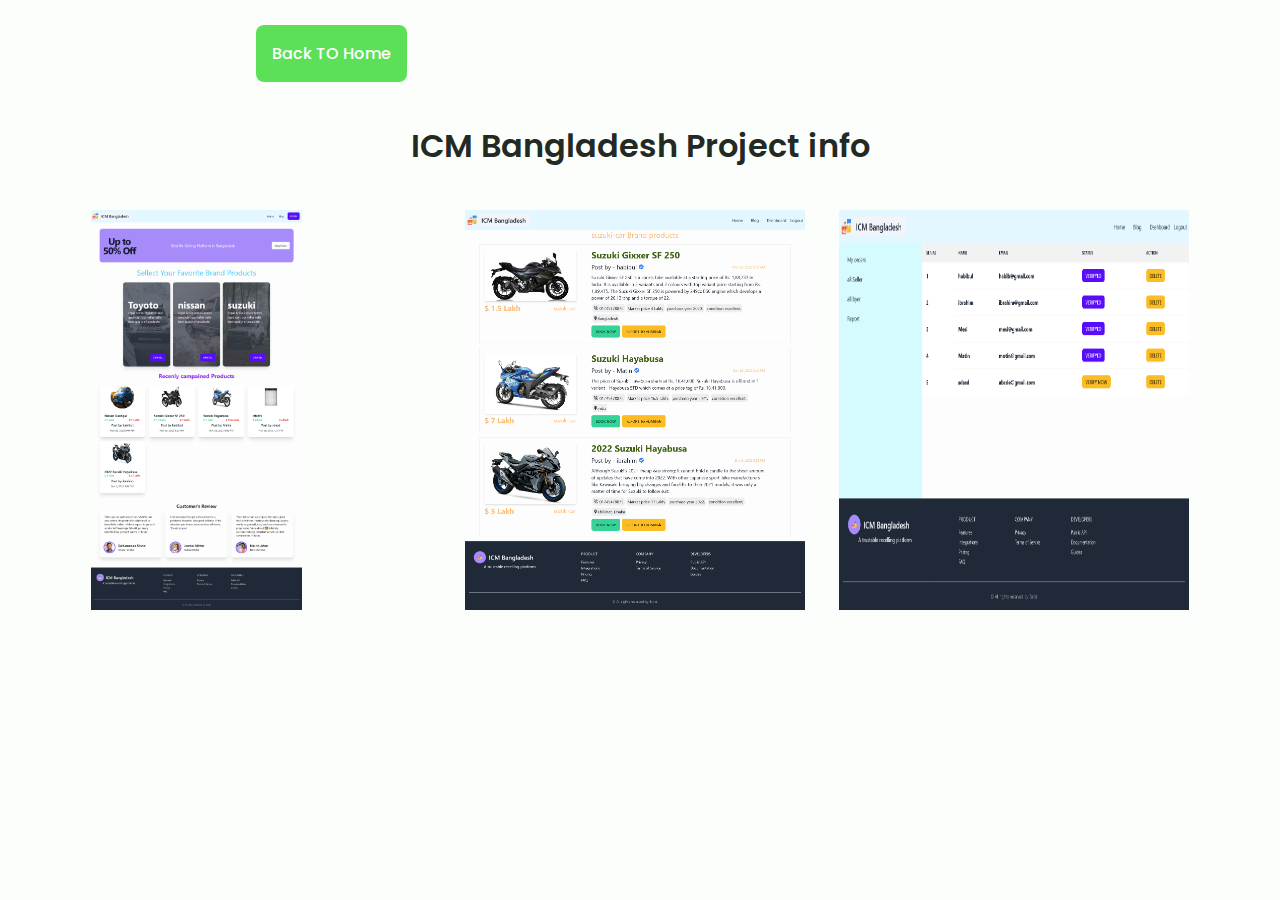
==== project1.html @ 69720b06 "details" ====
<!DOCTYPE html>
<html lang="en">
<head>
    <meta charset="UTF-8">
    <meta http-equiv="X-UA-Compatible" content="IE=edge">
    <meta name="viewport" content="width=device-width, initial-scale=1.0">
    <link rel="stylesheet" href="css/style.css">
    <title>ICM Bangladesh Details</title>
</head>
<body>
    <div class="container">
        <br>
        <a href="./index.html" class="button button--flex"> Back TO Home </a>
        <h1 style="text-align: center; margin:40px 0; ">ICM Bangladesh Project info</h1>
        <div class="services__container grid">
            <div class="details_img">
                <img src="img/1.png" alt="">
            </div>
            <div class="details_img">
                <img src="img/2.png" alt="">
            </div>
            <div class="details_img">
                <img src="img/3.png" alt="">
            </div>
        </div>
    </div>
</body>
</html>
---- css/style.css ----
@import url('https://fonts.googleapis.com/css2?family=Poppins:ital,wght@0,100;0,200;0,400;0,500;0,600;0,700;0,800;0,900;1,100;1,200;1,300;1,400;1,500;1,600;1,700;1,800;1,900&display=swap');


/*  */

/* =======reset all data by tanzil ================= */

.home__title{
    background: linear-gradient(to right, rgb(49, 53, 231),rgb(73, 224, 67));
    background-clip: text;
    -webkit-background-clip: text;
    -webkit-text-fill-color: transparent;
    
}
.section__title{
    background: linear-gradient(to right, rgb(49, 53, 231),rgb(73, 224, 67));
    background-clip: text;
    -webkit-background-clip: text;
    -webkit-text-fill-color: transparent;
    position: relative;
    margin-bottom: 10px;
}
.section__title::before{
 position: absolute;
 content: " ";
 width: 17%;
 height: 2px;
 background: rgba(218, 214, 214, 0.623);
 left: 50%;
 bottom: -5px;
 transform: translate(-50%, -50%);
}
.section__title::after{
    position: absolute;
    content: " ";
    width: 5%;
    height: 5px;
    background: linear-gradient(to right, rgb(130, 132, 231),rgb(152, 243, 148));
    left: 50%;
    bottom: -7px;
    transform: translate(-50%, -50%);
    border-radius: 50px;
   }
    
   .qualification__tanzil{
       position: relative;
   }
   .qualification__tanzil::before{
    position: absolute;
    content: " ";
    width: 50%;
    height: 2px;
    background: rgba(218, 214, 214, 0.623);
    left: 50%;
    bottom: -5px;
    transform: translate(-50%, -50%);
   }
   .qualification__tanzil::after{
    position: absolute;
    content: " ";
    width: 15%;
    height: 5px;
    background: linear-gradient(to right, rgb(130, 132, 231),rgb(152, 243, 148));
    left: 50%;
    bottom: -7px;
    transform: translate(-50%, -50%);
    border-radius: 50px;
   }
   .about-img{
       border: 2px solid rgb(139, 139, 139);
   }
/*==================== VARIABLES CSS ====================*/
:root {
    --header-height: 3rem;

    /*========== Colors ==========*/
    /* Change favorite color */
    --hue-color:478 ; /*Purple 250 - Green 142 - Blue 230 - Pink 340*/

    /* HSL color mode */
    --first-color:hsl(var(--hue-color),69%,61%);
    --first-color-second:hsl(var(--hue-color),69%,61%);
    --first-color-alt:hsl(var(--hue-color),57%,53%);
    --first-color-lighter:hsl(var(--hue-color),92%,95%);
    --title-color:hsl(var(--hue-color),8%,15%);
    --text-color:hsl(var(--hue-color),8%,45%); 
    --text-color-light:hsl(var(--hue-color),8%,65%);
    --input-color:hsl(var(--hue-color),70%,96%);
    --body-color:hsl(var(--hue-color),60%,99%);
    --container-color:#fff ;
    --scroll-bar-color:hsl(var(--hue-color),12%,90%);
    --scroll-thumb-color:hsl(var(--hue-color),12%,80%);

    /*========== Font and typography ==========*/
    --body-font:'Poppins', sans-serif;

    /* .5rem = 8px, 1rem = 16px, 1.5rem = 24px ... */
    --big-font-size: 2rem;
    --h1-font-size: 1.5rem;
    --h2-font-size:1.25rem ;
    --h3-font-size:1.125rem;
    --normal-font-size: .938rem;
    --small-font-size: .813rem;
    --smaller-font-size: .75rem;

    /*========== Font weight ==========*/
    --font-medium: 500;
    --font-semi-bold: 600;

    /*========== Margenes Bottom ==========*/
    /* .25rem = 4px, .5rem = 8px, .75rem = 12px ... */
    --mb-0-25: .25rem;
    --mb-0-5: .5rem ;
    --mb-0-75: .75rem ;
    --mb-1: 1rem ;
    --mb-1-5: 1.5rem ;
    --mb-2: 2rem;
    --mb-2-5: 2.5rem ;
    --mb-3: 3rem ;

    /*========== z index ==========*/
    --z-tooltip: 10;
    --z-fixed: 100;
    --z-modal:1000;
}

/* Font size for large devices */
@media screen and (min-width: 968px) {
    :root {
        --big-font-size: 3rem;
        --h1-font-size: 2.25rem;
        --h2-font-size: 1.5rem;
        --h3-font-size: 1.25rem;
        --normal-font-size: 1rem;
        --small-font-size: .875rem;
        --smaller-font-size: .813rem;
    }
}

/*========== Variables Dark theme ==========*/
 body.dark-theme{
         /* HSL color mode */
   
    --first-color-second:hsl(var(--hue-color),30%,8%);
    --title-color:hsl(var(--hue-color),8%,95%);
    --text-color:hsl(var(--hue-color),8%,75%); 
    --input-color:hsl(var(--hue-color),29%,16%);
    --body-color:hsl(var(--hue-color),28%,12%);
    --container-color:hsl(var(--hue-color),29%,16%);
    --scroll-bar-color:hsl(var(--hue-color),12%,48%);
    --scroll-thumb-color:hsl(var(--hue-color),12%,36%);
 }
 .details_img img{
    height: 400px;
 }

/*========== Button Dark/Light ==========*/
.nav_btns{
    display: flex;
    align-items: center;
}
.change-theme{
    font-size: 1.25rem;
    color: var(--title-color);
    margin-right: var(--mb-1);
    cursor: pointer;
}
.change-theme:hover{
    color: var(--first-color);
}
/*==================== BASE ====================*/

*{
    margin: 0;
    padding: 0;
    box-sizing: border-box;
    list-style-type: none;
    text-decoration: none;
    font-family: 'Poppins', sans-serif;
}

html{
    scroll-behavior: smooth;
}

body{
    margin: 0 8 var(--header-height) 0;
    font-family: var(--body-font);
    font-size: var(--normal-font-size);
    background-color: var(--body-color);
}

/*==================== REUSABLE CSS CLASSES ====================*/

h1,h2,h3,h4{
    color: var(--title-color);
    font-weight:var(--font-semi-bold);
}
ul{
    list-style: none;
}
a{
    text-decoration: none;
}
img{
    max-width: 100%;
    height: auto;
}

.section{
    padding: 2rem 0 4rem;
}
.section__title{
    font-size: var(--h1-font-size);
}
.section__subtitle{
    display: block;
    font-size: var(--small-font-size);
    margin-bottom: var(--mb-3);
    color: var(--title-color);
}
.qualification__button{
    color: var(--title-color);
}
.section__title,
.section__subtitle{
    text-align: center;
}
.qualification__subtitle{
    color: var(--title-color);
}
.portfolio__description{
    color: var(--title-color);
}
.testimonial__description{
    color: var(--title-color);
}
.services__model-service p{
    color: var(--title-color);
}
.skills__number{
    color: var(--title-color);  
}
/*==================== LAYOUT ====================*/

.container{
    max-width: 768px;
    margin-left: var(--mb-1-5);
    margin-right: var(--mb-1-5);
}
.grid{
    display: grid;
    gap: 1.5rem;
}

.header{
    width: 100%;
    position: fixed;
    bottom: 0;
    z-index: var(--z-fixed);
    background-color: var(--body-color);
}
/*==================== NAV ====================*/
 .nav{
     max-width: 968px;
     height: var(--header-height);
     display: flex;
     justify-content: space-between;
     align-items: center;

 }
 .nav__logo,
 .nav__toggle{
     color: var(--title-color);
     font-weight: var(--font-medium);
 }
 .nav__logo:hover{
     color:var(--first-color);
 }
 .nav__toggle{
     font-size: 1.1rem;
     cursor: pointer;
 }
 .nav__toggle:hover{
     color:#2e70ff;
 }

 @media screen and (max-width:767px) {
     .nav__menu{
         position: fixed;
         bottom: -100%;
         left: 0;
         width: 100%;
         background-color: var(--body-color);
         padding: 2rem 1.5rem 4rem;
         box-shadow: 0 -1px 4px rgba(0,0,0.15);
         border-radius: 1.5rem 1.5rem 0 0;
         transition: .3s;
     }
   
 }
 .nav__list{
    grid-template-columns: repeat(3,1fr);
    gap: 2rem;
}
.details_img img{
    height: 400px;
}
.nav__link{
    display: flex;
    flex-direction: column;
    align-items: center;
    font-size: var(--small-font-size);
    color: var(--title-color);
    font-weight: var(--font-medium);
}
.nav__link:hover{
    color:var(--first-color-alt)
}
.details_img img{
    height: 400px;
}
.nav__icon{
    font-size: 1.2rem;
} 
.nav__close{
    position: absolute;
    right: 1.3rem;
    bottom: .5rem;
    font-size: 1.5rem;
    cursor: pointer;
    color: var(--first-color);
}
.nav__close:hover{
    color:#2e70ff;
}
/* show menu */
.show-menu{
    bottom: 0;
}

/* Active link */
.active-link{
    color: var(--first-color);
    position: relative;
    
}
.active-link::before{
  position: absolute;
  content: " ";
  width: 100%;
  height: 3px;
  background:linear-gradient(to right, rgb(160, 245, 210),rgb(85, 85, 243));
  bottom: -5px;
  border-radius:50px;
  animation: underline .5s;
  
}
/* animation for the underline text */
@keyframes underline{
    0%{
        width: 0%;
    }
    100%{
        width: 100%;
    }
}
/* Change background header */


/*==================== HOME ====================*/
.home__container{
    gap: 1rem;
}
.home__content{
    grid-template-columns: .5fr 3fr;
    padding-top: 3.5rem;
    align-items: center;
}
.home__social{
    display: grid;
    grid-template-columns:max-content;
    row-gap: 1rem;
}
.home__social-icon{
    font-size: 1.25rem;
    color:var(--first-color)
}
.home-blob{
    width: 200px;
    fill:var(--first-color)
}
.home__blob-img{
    width: 170px;
}
.home__data{
    grid-column: 1/3; 
}
.home__title{
    font-size: var(--big-font-size);
}
.home__subtitle{
    font-size: var(--h3-font-size);
    color: var(--text-color);
    font-weight: var(--font-medium);
    margin-bottom: var(--mb-0-75);
}
.home__desscription{
    margin-bottom: var(--mb-2);
    color: var(--title-color);
}
.home__scroll{
    display: none;
}
.home__scroll-button{
    color: var(--first-color);
    transition: .3s;
}
.home__scroll-button:hover{
    transform: translateY(.25rem);
}
.home__scroll-mouse{
    font-size: 2rem;
}
.home__scroll-name{
    font-size: var(--small-font-size);
    color: var(--title-color);
    font-weight: var(--font-medium);
    margin-right: var(--mb-0-25);
}
.home__scroll-arrow{
    font-size: 1.25rem;
}
.scroll-header{
    box-shadow: 0 -1px 4px rgba(0,0,0,.15);
}

/*==================== BUTTONS ====================*/
.button{
    display: inline-block;
    background-color:var(--first-color);
    color: #fff;
    padding: 1rem;
    border-radius: .5rem;
    font-weight: var(--font-medium);
}
.button:hover{
    background-color:var(--first-color-alt);
}
.button__icons{
    font-size: 1.25rem;
    margin-left: var(--mb-0-5);
    transition: .3s;
}
.button--flex{
    display: inline-flex;
    align-items: center;
}
.button--small{
    padding: .75rem 1rem;
}
.button--link{
    padding: 0;
    background-color:transparent;
    color: var(--first-color);
}
.button--link:hover{
    background-color:transparent;
    color: var(--first-color-alt);
}
.button--white{
    background-color: #fff !important;
    color: var(--first-color);
}
.button--white:hover{
    background-color: #fff;
}
/*==================== ABOUT ====================*/
.about-img{
    width: 200px;
    border-radius: .5rem;
    justify-self: center;
    align-self: center ;
}
.about__description{
    text-align: center;
    margin-bottom: var(--mb-2-5);
    color: var(--title-color);
}
.about__info{
    display: flex;
    justify-content: space-evenly;
    margin-bottom: var(--mb-2-5);
}
.about__info-title{
  font-size: var(--h2-font-size);
  font-weight: var(--font-semi-bold);
  color: var(--title-color);
}
.about__info-name{
  font-size: var(--smaller-font-size);
  color: var(--title-color);
}
.about__info-title,
.about__info-name{
    display: block;
    text-align: center; 
}
.about__buttons{
    display: flex;
    justify-content: center;
}
/*==================== SKILLS ====================*/
.skills__container{
    row-gap: 0;
}
.skills__header{
    display: flex;
    align-items:center;
    margin-bottom: var(--mb-2-5);
    cursor: pointer;
}
.skills__icon,
.skills__arrow{
    font-size: 2rem;
    color: var(--first-color);

}
.skills__icon{
    margin-right: var(--mb-0-75);
}
.skills__title{
    font-size: var(--h3-font-size);
}
.skills__subtitle{
    font-size: var(--small-font-size);
    color:var(--text-color-light) ;
}
.skills__arrow{
    margin-left: auto;
    transition: .4s;
}
.skills__titles{
    display: flex;
    justify-content: space-between;
    margin-bottom: var(--mb-0-5);
}
.skills__name{
    font-size: var(--normal-font-size);
    font-weight:var(--font-medium);
}
.skills__bar,
.skills__percentage{
    height: 5px;
    border-radius: .25rem;
}
.skills__bar{
    background-color: var(--first-color-lighter);
}
.skills__percentage{
    display: block;
    background:linear-gradient(to right, rgb(160, 245, 210),rgb(85, 85, 243));
}
.skills__html{
 width: 80%;
}
.skills__css{
width: 80%;
}
.skills__js{
width: 70%;
}
.skills__react{
 width: 65%;
}
.skills__Node{
 width: 25%;
}
.skills__Express{
 width: 35%;
}
.skills__bootstrap{
 width: 80%;
}
.skills__tailwind{
 width: 85%;
}

/*==================== QUALIFICATION ====================*/
.qualification__tabs{
    display: flex;
    justify-content: space-evenly;
    margin-bottom: var(--mb-2);
}
.qualification__button{
    font-size: var(--h3-font-size);
    font-weight: var(--font-medium);
    cursor: pointer;
}
.qualification__button:hover{
    color: var(--first-color);
}
.qualification__icon{
    font-size: 1.8rem;
    margin-right: var(--mb-0-25);
}
.qualification___data{
    display: grid;
    grid-template-columns:1fr max-content 1fr;
    column-gap: 1.5rem;
}
.qualification__title{
    font-size: var(--normal-font-size);
    font-weight: var(--font-medium);
}
.qualification__subtitle{
    display: inline-block;
    font-size: var(--small-font-size);
    margin-bottom: var(--mb-1);

}
.qualification__calendar{
    font-size: var(--small-font-size);
    color: var(--text-color-light);
}
.qualification__rounder{
    display: inline-block;
    width: 13px;
    height: 13px;
    background-color: var(--first-color);
    border-radius: 50%;
}
.qualification__line{
    display: block;
    width: 1px;
    height: 100%;
    background-color: var(--first-color);
    transform: translate(6px,-7px);
}
.worksection{
    padding-top: 40px;
    
}
/*==================== SERVICES ====================*/

.services__container{
    gap: 1;
    grid-template-columns: repeat(1, 1fr);
}
.services__content{
    position: relative;
    background-color: var(--container-color);
    padding: 3.5rem .5rem 1.25rem 1.5rem;
    border-radius: .25rem;
    box-shadow: .0 2px 4px rgba(0,0,0,0.15);
    transition: .3s;
}

.services__content:hover{
    box-shadow: 0 4px 8px rgba(0,0,0,.15);
}
.services__icon{
    display: block;
    font-size: 1.5rem;
    color: var(--first-color);
    margin-bottom: var(--mb-1);

}
.services__title{
    font-size: var(--h3-font-size);
    margin-bottom: var(--mb-1);
    font-weight: var(--font-medium);
}
.services__button{
    cursor: pointer;
    font-size: var(--small-font-size);
}

.services__button:hover .button__icons{
    transform: translateX(.25rem);
}

.services__model{
    position: fixed;
    top: 0;
    left: 0;
    right: 0;
    bottom: 0;
    background-color: rgba(0,0,0,.5);
    display: flex;
    align-items: center;
    justify-content: center;
    padding:0 1rem;
    z-index: var(--z-modal);
    opacity: 0;
    visibility: hidden;
    transition: .3s;

}
.services__model-content{
    position: relative;
    background-color:var(--container-color);
    padding: 1.5rem; 
    border-radius: .5rem;
}
.services__model-services{
    row-gap: 1rem;
}
.services__model-service{
    display: flex;
}
.services__model-title{
    font-size: var(--h3-font-size);
    font-weight: var(--font-medium);
    margin-bottom: var(--mb-1-5);

}
.services__model-close{
    position: absolute;
    top: 1rem;
    right: 1rem;
    font-size: 1.5rem;
    color: var(--first-color);
    cursor: pointer;
}
.services__model-icon{
    color: var(--first-color);
    margin-right:var(--mb-0-25) ;
}
/* Active Modal */
.active-model{
    opacity: 1;
    visibility: visible;
}

/*==================== PORTFOLIO ====================*/
.portfolio__container{
    overflow: initial;
}
.portfolio__content{
    padding: 0 1.5rem;
}
.portfolio__img{
    width: 265px;
    border-radius: .5rem;
    justify-self: center;
}
.portfolio__title{
    font-size: var(--h3-font-size);
    margin-bottom: var(--mb-0-5);
}
.portfolio__description{
    margin-bottom:var(--mb-0-75) ;
}
.portfolio__button:hover .button__icon{
    transform: translateX(.25rem);
}
.swiper-button-prev::after,
.swiper-button-next::after{
  content: " ";
}
.swiper-portfolio-icon{
    font-size: 2rem;
    color: var(--first-color);
}
.swiper-button-prev{
    left: -.5rem;
}
.swiper-button-next{
    right: -.5rem;
}
.swiper-container-horizontal > .swiper-pagination-bullets{
    bottom: -1.2rem;
}
.swiper-pagination-bullet-active{
    background-color: var(--first-color);
}
.swiper-button-prev,
.swiper-button-next,
.swiper-pagination-bullets{
    outline: none;
}
/*==================== PROJECT IN MIND ====================*/

.project{
    text-align: center;
}
.project__bg{
    background-color: var(--first-color-second);
    padding-top: 3rem;
}
.project__title{
    font-size: var(--h2-font-size);
    margin-bottom: var(--mb-0-75);
}
.project__descirption{
    margin-bottom: var(--mb-1-5);
}
.project__title,
.project__descirption{
    color: #fff;
}
.project__img{
    width: 232px;
    justify-self: center;
}
/*==================== TESTIMONIAL ====================*/

.testimonial__content{
  
   box-shadow: .0 2px 4px rgba(0,0,0,0.15);
   padding: 20px;
}
.testimonial__data{
    display: flex;
    justify-content: center;
    text-align: center;
}
.testimonial__img{
    width: 170px;
    height: 170px;
    margin-top: 20px;
    border-radius: 50%;
    border: 5px solid rgb(226, 217, 217);

}
.testimonial__name{
    font-size: var(--h2-font-size);
    font-weight: var(--font-medium);
}
.testimonial__client{
    font-size: var(--small-font-size);
    color: var(--text-color-light);
}
.testimonial__description{
    margin-bottom: var(--mb-2-5);
    text-align: justify;
    font-size: 15px;
}
.social__icons{
    justify-content: center;
    display: flex;
    
}
.social__icons a{
    border: 1px solid #f1e8e8;
    height: 50px;
    width: 50px;
    position: relative;
    margin-left: 10px;
    border-radius: 50%;
    transition: .29s;
}
.social__icons a:hover{
    color: blue;
    background:black;
    border: 3px solid #f1e8e8;
}
.team__icons{
    color: rgb(97, 180, 248);
    font-size: 25px;
    position: absolute;
    left: 50%;
    top: 50%;
    transform: translate(-50%, -50%);
    
}

.swiper-container .swiper-pagination-testimonial{
    bottom: 0;
}
/*==================== CONTACT ME ====================*/

.contact__container{
    row-gap: 3rem;

}
.contact__information{
    display: flex;
    margin-bottom: var(--mb-2);

}
.contact__icon{
    font-size: 2rem;
    color: var(--first-color);
    margin-right: var(--mb-0-75);
}
.contact__title{
    font-size: var(--h3-font-size);
    font-weight: var(--font-medium);
}
.contact__subtitle{
    font-size: var(--small-font-size);
    color: var(--text-color-light);
}
.contact__content{
    background-color:var(--input-color);
    border-radius: .5rem;
    padding: .75rem 1rem .25rem;
}
.contact__label{
    font-size:var(--smaller-font-size) ;
    color: var(--title-color);
}
.contact__input{
    width: 100%;
    background-color: var(--input-color);
    color: var(--text-color);
    font-family: var(--body-font);
    font-size: var(--normal-font-size);
    border: none;
    outline: none;
    padding: .25rem .5rem .5rem 0;
    


}

.button{
    cursor: pointer;
    border: none;
}
/*==================== FOOTER ====================*/
.footer{
    padding-top: 2rem;
}
.footer__container{
    row-gap: 3.5rem;

}
.footer__bg{
    background-color:var(--first-color-second);
    padding: 2rem 0 3rem;
}

.footer__title{
    font-size: var(--h1-font-size);
    margin-bottom: var(--mb-0-25);

}
.footer__subtitle{
    font-size: var(--small-font-size);
}
.footaer__links{
    display: flex;
    flex-direction: column;
    row-gap:1.5rem ;

}
.footer__link:hover{
    color: var(--first-color-lighter);
}
.footer__social{
    font-size: 1.25rem;
    margin-right: var(--mb-1-5);
}
.footer__social:hover{
    color: var(--first-color-lighter);
}
.footer__coppy{
    font-size: var(--smaller-font-size);
    text-align: center;
    color: var(--text-color-light);
    margin-top:var(--mb-3);
    margin-bottom:var(--mb-3);
}
.footer__title,
.footer__subtitle,
.footer__link,
.footer__social{
    color: #fff;
}
/*========== SCROLL UP ==========*/

.scrollup{
    position: fixed;
    right: 1rem;
    bottom: -20%;
    background-color:var(--first-color);
    opacity: .8;
    padding: 0 .3rem;
    z-index: var(--z-tooltip);
    transition: .4s;
}
.scrollup:hover{
    background-color: var(--first-color-alt);
}
.scrollup__icon{
    font-size: 1.5rem;
    color: #FFF;
}
/* Show scroll */
.show-scroll{
    bottom: 5rem;
}

/*========== SCROLL BAR ==========*/
::-webkit-scrollbar{
    width: .60rem;
    background-color:var(--scroll-bar-color);
    border-radius: .5rem;
}
::-webkit-scrollbar-thumb{
    background-color:var(--scroll-thumb-color);
    border-radius: .5rem;
}
::-webkit-scrollbar-thumb:hover{
    background-color:var(--text-color-light);
}
/*==================== MEDIA QUERIES ====================*/
/* For small devices */
@media screen and (max-width: 350px) {
    .container{
        margin-left: var(--mb-1);
        margin-right: var(--mb-1);
    }
    .testimonial__description{
        font-size: 13px;
        text-align: center;
        
    }
    .details_img img{
        height: 300px;
    }
    .nav__menu{
        padding: 2rem .25rem 4rem;
    }
    .nav__list{
        column-gap: 0;
    }
    .home__content{
        grid-template-columns: .25fr 3fr;
    }
    .home-blob{
        width: 180px;
    }
    .skills__title{
        font-size: var(--normal-font-size);
    }
    .qualification___data{
        gap: .5rem;
    }

    .services__container{
        grid-template-columns: max-content;
        justify-content: center;
    }
    .services__content{
        padding-right: 3.5rem;

    }
    .services__model{
        padding: 0 .5rem;
    }
    .project__img{
        width: 200px;
    }
    .testimonial__data,
    .testimonial__header{
      margin-right: 0;
      margin-bottom: var(--mb-0-25);
    }
    .testimonial__data,
    .testimonial__description{
        text-align: center;
    }
}

/* For medium devices */
@media screen and (min-width: 568px){
    .home__content{
        grid-template-columns: max-content 1fr 1fr;
    }
    .testimonial__description{
        font-size: 13px;
        text-align: center;
        
    }
    .details_img img{
        height: 350px;
    }
    .home__data{
        grid-column: initial;
    }
    .home__img{
        order: 1;
        justify-self: center;
    }
    .testimonial__description{
        font-size: 13px;
        text-align: center;
        
    }
    .about__container{
        grid-template-columns: repeat(2, 1fr);
    }
   
    .portfolio__content{
        grid-template-columns: repeat(2, 1fr);
    }
    
    .project__container{
        display: flex;
        justify-content: space-between;
        align-items: center;
    }
   .contact__me{
       justify-content: center;
       align-items: center;
   }
    .contact__container{
        display: flex;
        justify-content: space-between;
    }
    .footer__container{
        grid-template-columns: repeat(2, 1fr);
    }
    .qualification__sections{
        display: grid;
        grid-template-columns: .6fr;
        justify-content: center;
    }
}


@media screen and (min-width: 768px){
 .container{
     margin-left: auto;
     margin-right: auto;
 }
 .testimonial__description{
    font-size: 13px;
    text-align: center;
    
}
.details_img img{
    height: 400px;
}
 body{
     margin: 0;

 }
 .section{
     padding: 6rem 0 2rem;

 }
 .section__subtitle{
     margin-bottom:4rem;
 }
 .header{
     top: 0;
     bottom: initial;
 }
 .header,
 .main,
 .footer__container{
     padding: 0 1rem;
 }
.nav{
  height:calc(var(--header-height) + 1.5rem);
  column-gap: 1rem;

}
.nav__icon,
.nav__close,
.nav__toggle{
display: none;
}
.nav__list{
    display: flex;
    column-gap: 2rem;
}
.nav__menu{
    margin-left: auto;
}
.change-theme{
    margin: 0;

}
.home__container{
    row-gap: 5rem;

}
.home__content{
    padding-top: 5.5rem;
    column-gap: 2rem;
}
.home-blob{
    width: 270px;
}
.home__scroll{
    display: block;
}
.home__scroll-button{
    margin-left: 3rem;
}
.about__container{
    columns: 5rem;
}
.about-img{
    width: 350px;
}
.about__description{
    text-align: initial;
}
.about__info{
    justify-content: space-between;
}
.about__buttons{
    justify-content: initial;
}
.qualification__tabs{
    justify-content: center;
}
.qualification__button{
    margin: 0 var(--mb-1);
}
.qualification__sections{
    grid-template-columns: .5fr;
}
.services__container{
    grid-template-columns: repeat(3, 218px);
    justify-content: center;
}
.services__icon{
    font-size: 2rem;
}
.services__content{
    padding: 6rem 0 2rem 2.5rem;
}
.services__model-content{
    width: 450px;
}
.portfolio__img{
    width: 320px;
}
.portfolio__content{
    align-items: center;
}
.project{
    text-align: initial;
}
.project__bg{
    background: none;
}
.project__container{
    background-color:var(--first-color-second);
    border-radius: 1rem;
    padding:3rem 2.5rem 0;
    grid-template-columns: 1fr max-content;
    column-gap: 3rem;
}
.project__data{
    padding-top: .8rem;
}

.footer_text{
    text-align: center;
    color: var(--text-color);
}

.testimonial__description{
    font-size: 13px;
    text-align: center;
    
}


}


/* For large devices */

@media screen and (min-width: 1024px){
   .header,
   .main,
   .footer__container{
       padding: 0;
   }
   .testimonial__description{
    font-size: 16px;
    text-align: center;
    
}
.details_img img{
    height: 400px;
}
   .project__container{
       position: relative;
       height: 250px;
   }
   .projects__img-div{
    bottom: -8px;
    position: absolute;
    right: 0;
   }
   .project__img{
      width: 250px;
       
   }
   .home-blob{
       width: 320px;
   }
 
   .home__social{
       transform: translate(-6rem);
   }
   .services__container{
       grid-template-columns: repeat(3, 350px);
   }
   .portfolio__content{
       column-gap: 5rem;
   }
   .swiper-portfolio-icon{
       font-size: 3.5rem;
   }
   .swiper-button-prev{
       left: -3.5rem;
   }
   .swiper-button-next{
       right: -3.5rem;
   }
   .swiper-container-horizontal > .swiper-pagination-bullets{
       bottom: -4.5rem;
   }
   .contact__form{
       width: 460px;

   }
   .contact__inputs{
       grid-template-columns: repeat(2, 1fr);
   }

}
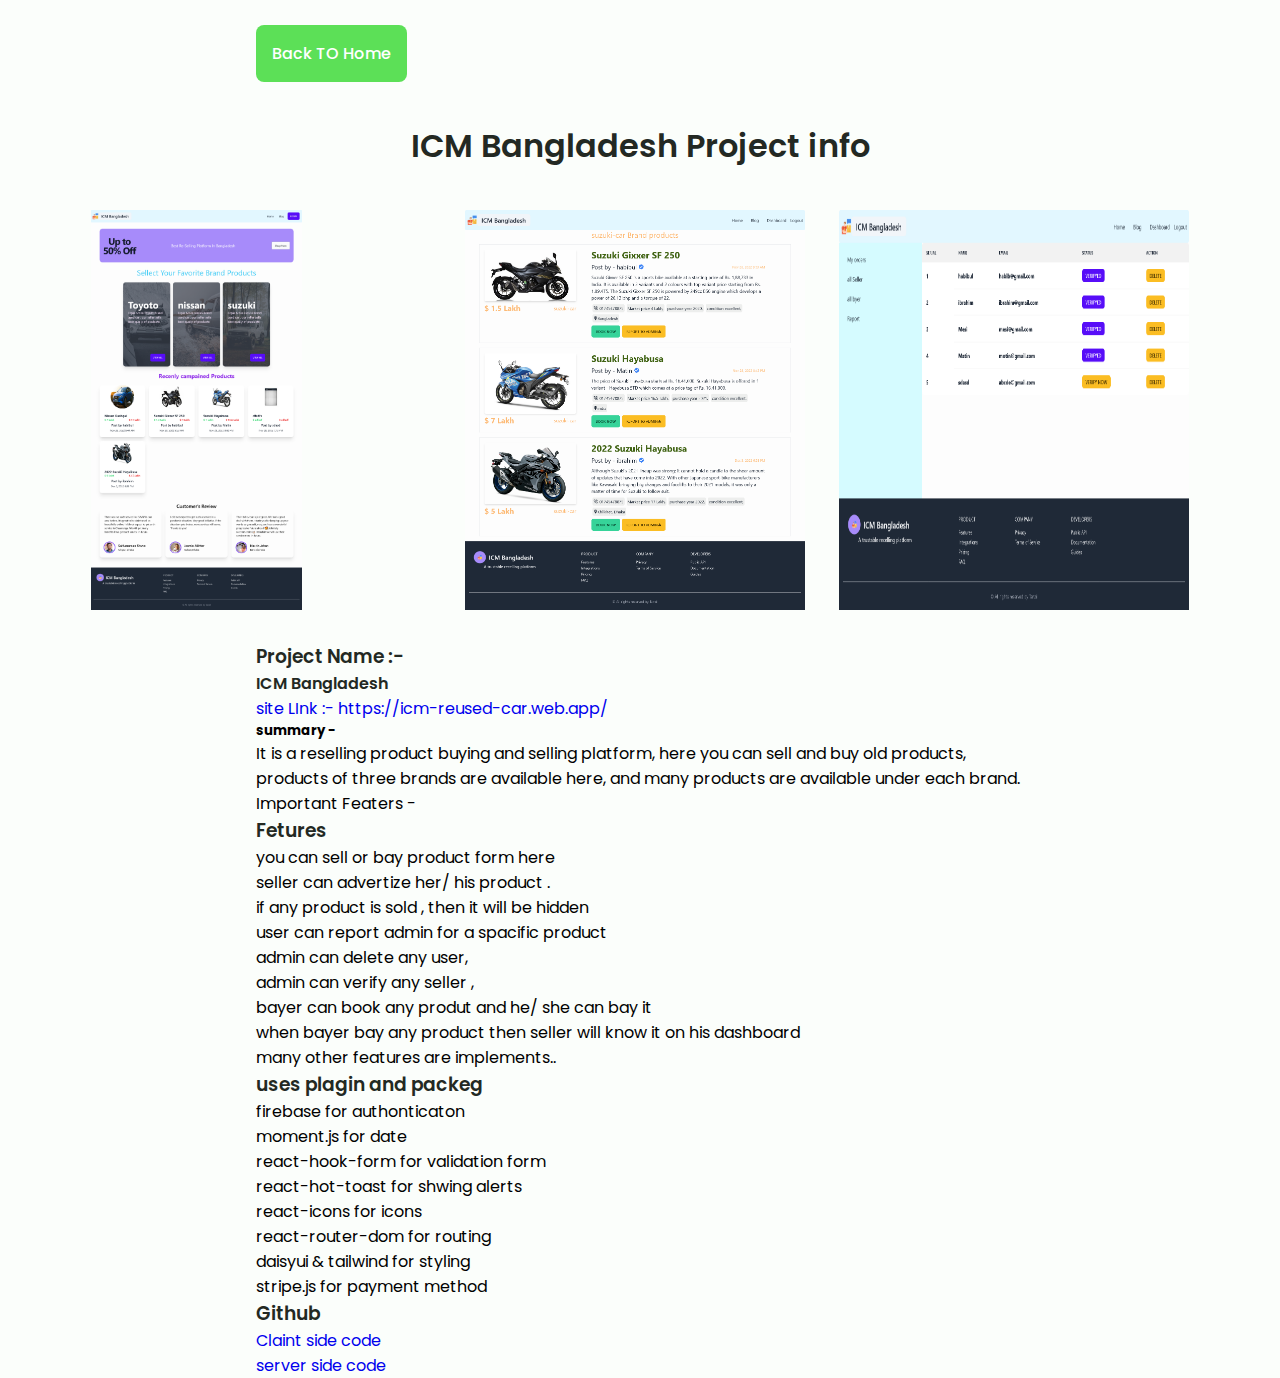
==== commit 9310f25e: "add file" ====
--- a/project1.html
+++ b/project1.html
@@ -23,6 +23,47 @@
                 <img src="img/3.png" alt="">
             </div>
         </div>
+        <br>
+        <div>
+           <h3> Project Name :-</h3>
+           <h4>ICM Bangladesh</h4>
+           <a href="https://icm-reused-car.web.app/">‍site LInk :- https://icm-reused-car.web.app/</a>
+            <h5>summary -</h5>
+            <p>It is a reselling product buying and selling platform, here you can sell and buy old products, products of three brands are available here, and many products are available under each brand.
+            Important Featers -</p>
+            <h3>Fetures</h3>
+            <ol>
+                <li>you can sell or bay product form here</li>
+                <li> seller can advertize her/ his product .</li>
+                <li>if any product is sold , then it will be hidden</li>
+                <li>user can report admin for a spacific product</li>
+                <li>admin can delete any user,</li>
+                <li>admin can verify any seller ,</li>
+                <li>bayer can book any produt and he/ she can bay it</li>
+                <li>when bayer bay any product then seller will know it on his dashboard</li>
+                <li>many other features are implements..</li>
+            </ol>
+
+        <h3>uses plagin and packeg</h3>
+   
+    <ol>
+        <li>firebase for authonticaton</li>
+        <li>moment.js for date</li>
+        <li>react-hook-form for validation form</li>
+        <li>react-hot-toast for shwing alerts</li>
+        <li>react-icons for icons</li>
+        <li>react-router-dom for routing</li>
+        <li>daisyui & tailwind for styling</li>
+        <li> stripe.js for payment method</li>
+    </ol>
+  
+    <h3>Github</h3>
+    <ol>
+        <li><a href="https://github.com/tanzilmia/icm-bangladesh-claint">Claint side code</a></li>
+        <li><a href="https://github.com/tanzilmia/icm-bangladesh-server"> server side code</a></li>
+    </ol>
+       
+        </div>
     </div>
 </body>
 </html>
